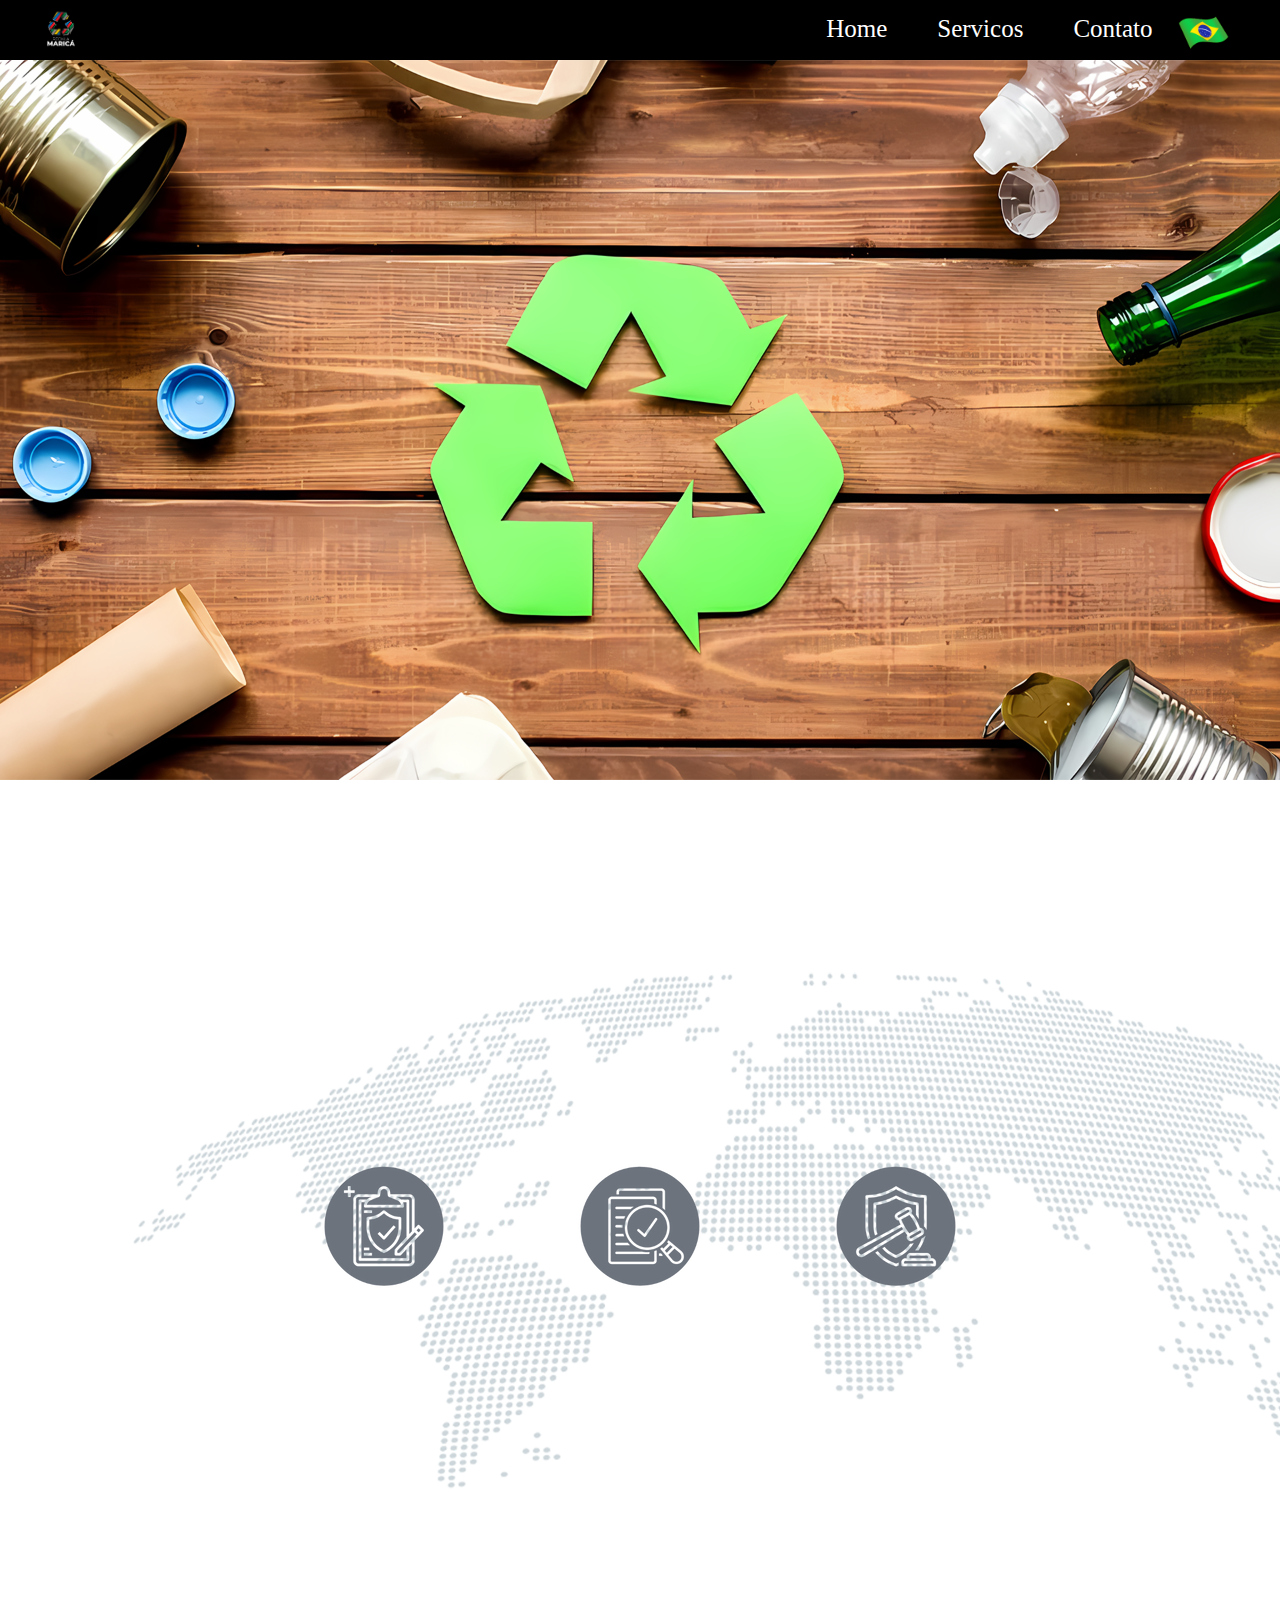
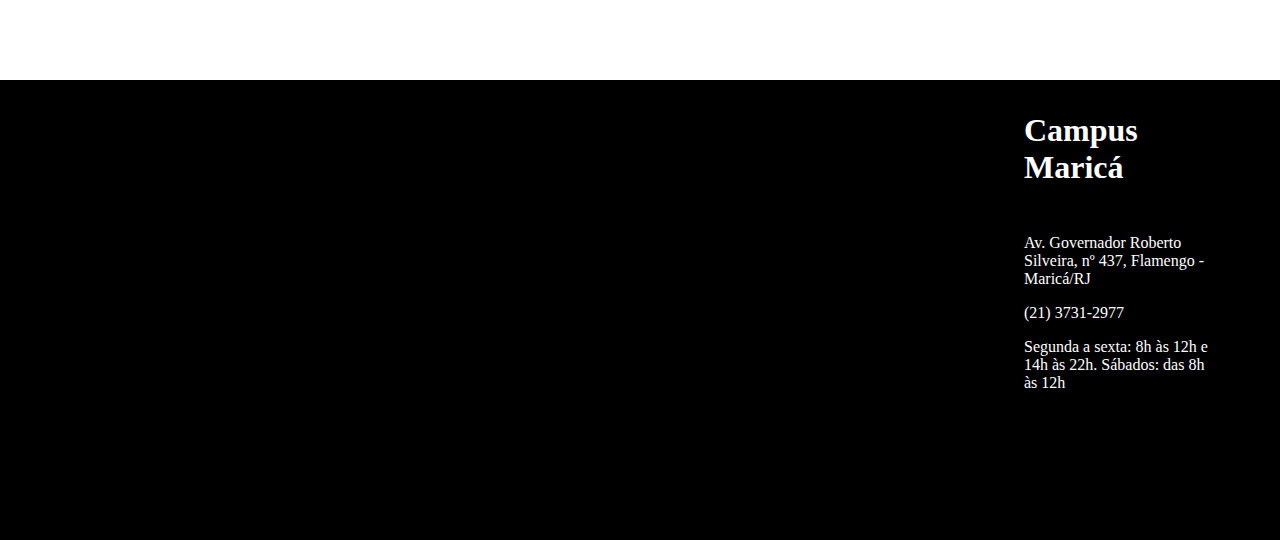
==== index.html @ cbaa12b8 "files formatted" ====
<html>
	<head>
		<link href="assets/css/styles.css" rel="stylesheet"/>
		<title>Recikla Maricá - Tecnologia para auxiliar o processo de coleta seletiva.</title>
	</head>
	<body>
		<div name="navbar">
			<div class="nb primeiro">
			</div>
			<div class="nb segundo">
				<div class="lp">
					<img width="45%" src="assets/imgs/logo-recikla-marica.png"/>
				</div>
			</div>
			<div class="nb terceiro">
				<div>
					<a class="uppertext" href='#'>Contato</a>
					<a class="uppertext" href='#'>Servicos</a>
					<a class="uppertext" href='#'>Home</a>
				</div>
			</div>
			<div class="nb quarto">
				<div class="ls">
					<img width="50%" src="assets/imgs/bandeira-brasil.ico"/>
				</div>
			</div>
		</div>
		<div class="bannerum">
			<div class="lbum">
				<img width="100%" src="assets/imgs/bg-header.png">
			</div>
		</div>
		<div class="bannerdois">
			<div class="preplinks">
				<div class="linkum">
					<img width="100%" src="assets/imgs/icon-01.png">
				</div>
				<div class="linkdois">
					<img width="100%" src="assets/imgs/icon-02.png">
				</div>
				<div class="linktres">
					<img width="100%" src="assets/imgs/icon-03.png">
				</div>
			</div>
		</div>
		<div name="footer">
			<div class="footerf primeirapart">
			</div>
			<div class="footerf segundapart">
				<iframe class='iframeconfig' src="https://www.google.com/maps/embed?pb=!1m18!1m12!1m3!1d3674.897757793613!2d-42.81518878503409!3d-22.917141685006474!2m3!1f0!2f0!3f0!3m2!1i1024!2i768!4f13.1!3m3!1m2!1s0x99ed97a377eccf%3A0x47e3b1c66d2180dc!2sUniversidade%20de%20Vassouras%20-%20Campus%20Maric%C3%A1!5e0!3m2!1spt-BR!2sbr!4v1663297349495!5m2!1spt-BR!2sbr"></iframe>
			</div>
			<div class="footerf terceirapart">
				<div class="footertexttitulo">
					<font color="white">
						<h1>
							Campus Maricá
						</h1>
					</font>
				</div>
				<div class="footertextpadrao">
					<font color="white">
						<p>
							Av. Governador Roberto Silveira, nº 437, Flamengo - Maricá/RJ
						</p>
						<p>
							(21) 3731-2977
						</p>
						<p>
							Segunda a sexta: 8h às 12h e 14h às 22h. Sábados: das 8h às 12h
						</p>
					</font>
				</div>
			</div>
		</div>
	</body>
</html>
---- assets/css/styles.css ----
body{
	margin:0px;
}
.nb{
	box-sizing:border-box;
	height:60px;
	background-color:black;
	overflow:hidden;
	position:relative;
}
.primeiro{
	width:3%;
	float:left;
}
.segundo{
	width:8%;
	float:left;
	overflow:hidden;
	display:grid;
	grid-template-rows:60px;
	grid-template-columns:100%;
	grid-template-areas:
	"lp";
	gap:0px 0px;
}
.terceiro{
	width:81%;
	float:left;
}
.quarto{
	width:8%;
	overflow:hidden;
	display:grid;
	grid-template-rows:60px;
	grid-template-columns:100%;
	grid-template-areas:
	"ls";
	gap:0px 0px;
}
.lp{
	grid-area:lp;
	justify-self:center;
	align-self:center;
}
.ls{
	grid-area:ls;
	justify-self:center;
	align-self:center;
}
.uppertext{
	float:right;
	font-size:25px;
	text-decoration:none;
	color:white;
	padding:15px 25px;
}
.uppertext:hover{
	color:red;
}
.bannerum{
	overflow:hidden;
	display:grid;
	grid-template-rows:100%;
	grid-template-columns:100%;
	grid-template-areas:
	"bannerum";
	gap:0px 0px;
}
.lbum{
	grid-area:bannerum;
	align-self:center;
	justify-self:center;
}
.bannerdois{
	background-image:url("../imgs/bg-world.png");
	background-repeat:no-repeat;
	background-size:cover;
	width:100%;
	height:100%;
	display:grid;
	grid-template-rows:100%;
	grid-template-columns:100%;
	grid-template-areas:
	"preplinks"
}
.preplinks{
	grid-area:preplinks;
	display:grid;
	grid-template-rows:33% 33% 33%;
	grid-template-columns:20% 20% 20% 20% 20%;
	grid-template-areas:
	". . . . ."
	". linkum linkdois linktres ."
	". . . . ."
}
.linkum{
	grid-area:linkum;
	align-self:center;
	justify-self:center;
}
.linkdois{
	grid-area:linkdois;
	align-self:center;
	justify-self:center;
}
.linktres{
	grid-area:linktres;
	align-self:center;
	justify-self:center;
}
.footerf{
	overflow:hidden;
	box-sizing:border-box;
	float:left;
	background-color:black;
	height:460px;
}
.primeirapart{
	width:25%;
}
.segundapart{
	width:50%;
	float:center;
}
.terceirapart{
	width:25%;
	display:grid;
	grid-template-rows:30% 70%;
	grid-template-columns:20% 60% 20%;
	grid-template-areas:
	". footertexttitulo ."
	". footertextpadrao .";
}
.iframeconfig{
	width:100%;
	height:460px;
	border:0px;
}
.footertexttitulo{
	grid-area:footertexttitulo;
	justify-self:center;
	align-self:center;
}
.footertextpadrao{
	grid-area:footertextpadrao;
	justify-self:center;
	align-self:start;
}
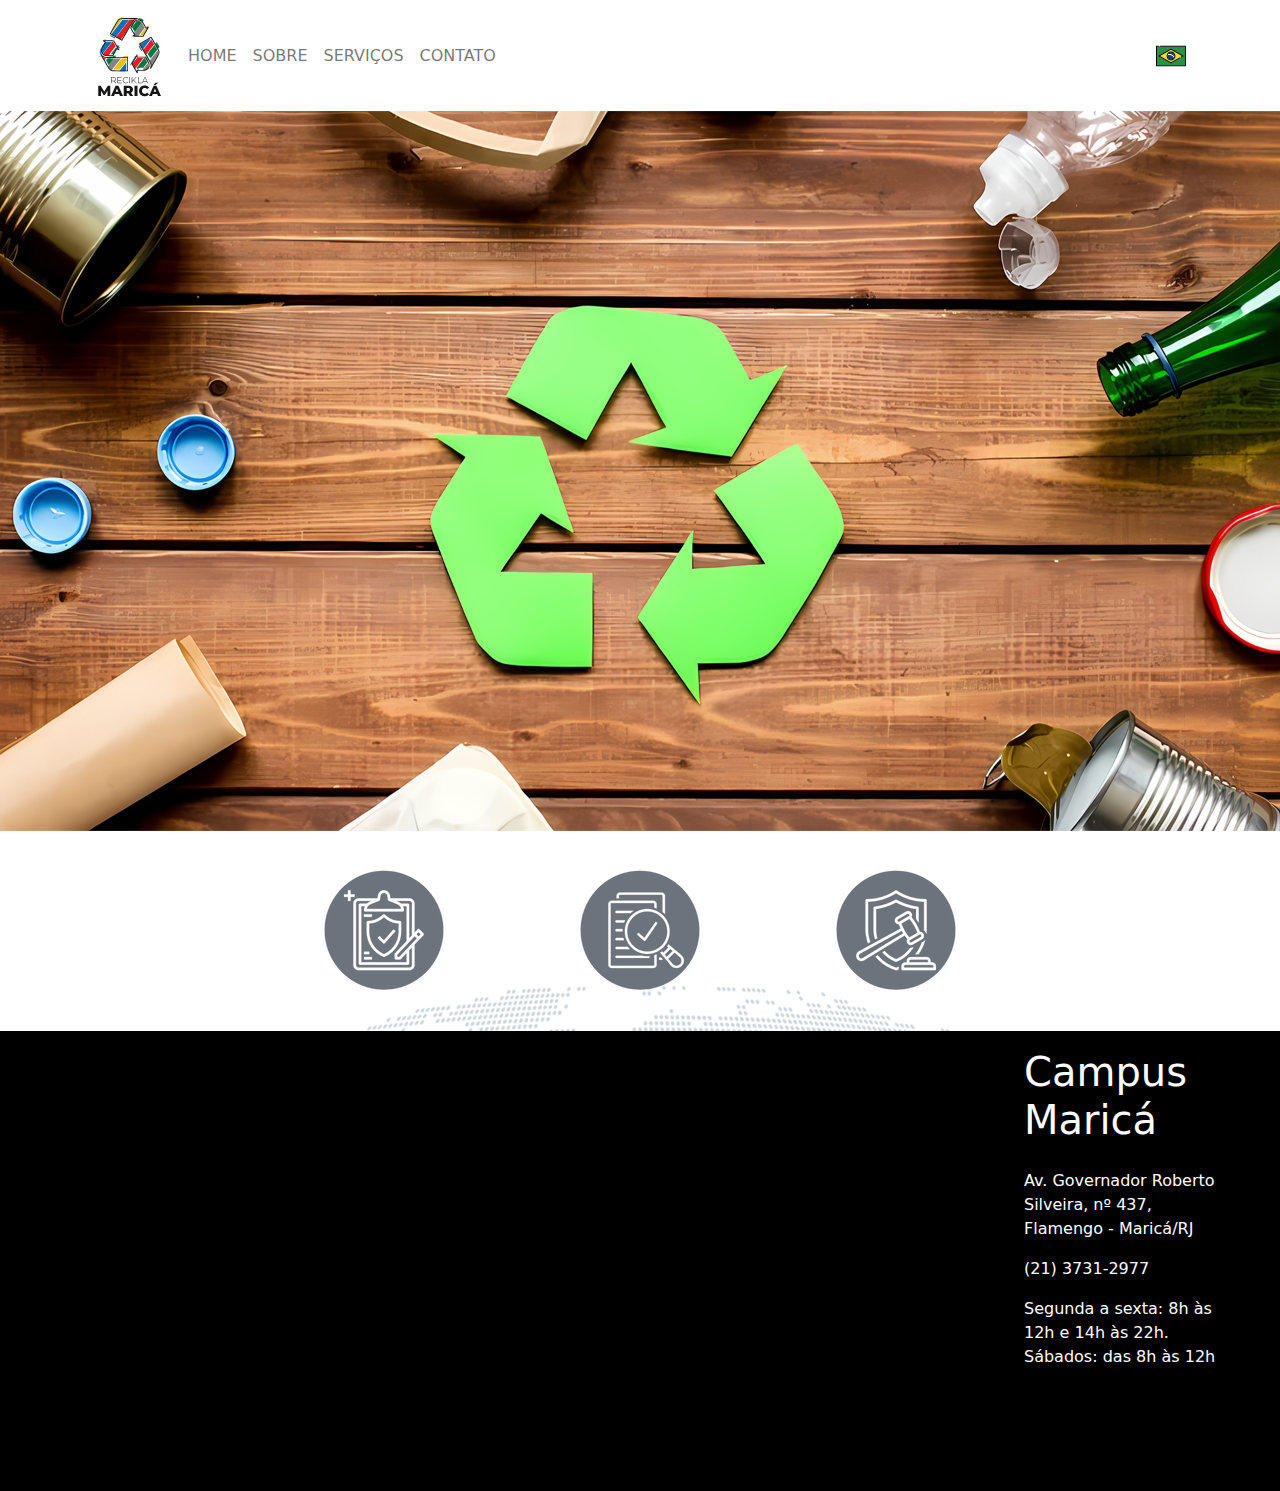
==== commit d8df3ab0: "navbar updated with bootstrap" ====
--- a/index.html
+++ b/index.html
@@ -1,76 +1,125 @@
-<html>
-	<head>
-		<link href="assets/css/styles.css" rel="stylesheet"/>
-		<title>Recikla Maricá - Tecnologia para auxiliar o processo de coleta seletiva.</title>
-	</head>
-	<body>
-		<div name="navbar">
-			<div class="nb primeiro">
-			</div>
-			<div class="nb segundo">
-				<div class="lp">
-					<img width="45%" src="assets/imgs/logo-recikla-marica.png"/>
+<!-- Com a chegada do HTML5 passamos a ter um doctype único, o <!DOCTYPE html>, passamos a não ter mais que diferenciar entre HTML e XHTML, ou seja passou a aceitar tags que terminem assim <img src=""> ou assim <img src="" />, passou também a suportar a inclusão de qualquer tag, ela sendo uma tag valida ou não e de XML (que geralmente as tags são customizadas por quem criou o XML), um exemplo de Xml é o SVG (imagem vetorial). -->
+<!DOCTYPE html>
+
+<!-- O 'lang' é um atributo de idioma do html, que será herdado por todos os demais elementos, definindo o idioma padrão do texto. -->
+<html lang="pt-BR">
+
+<!-- O elemento head representa uma coleção de metadados para o Documento. -->
+
+<head>
+	<!-- A tag meta charset="UTF-8" é uma tag meta utilizada para comunicar aos navegadores qual é o formato de codificação de caracteres utilizado naquele documento. Em outras palavras, essa tag serve para que os navegadores saibam como devem renderizar os textos incluídos em uma página específica. -->
+	<meta charset="UTF-8">
+
+	<!-- A tag meta http-equiv é exclusiva para Internet Explorer, ela pode configurar a página para ser renderizada como em outra versão do Internet Explorer. O Internet Explorer não suporta o doctype para HTML5, então provavelmente ele vai acabar indo para um modo chamado Quirks Mode. O Quirks Mode faz o site ser interpretado como uma versão mais antiga do IE, o que pode fazer o site falhar. Então, ao ao usar X-UA-Compatible com o valor IE=edge, ele força o navegador renderizar com a mais recente. -->
+	<meta http-equiv="X-UA-Compatible" content="IE=edge">
+
+	<!-- O HTML5 introduziu um método para permitir que os web designers assumam o controle da viewport, por meio da meta 'viewport'. Isso fornece ao navegador instruções sobre como controlar as dimensões e o dimensionamento da página. O 'width=device-width' define a largura da página para seguir a largura da tela do dispositivo. O 'initial-scale=1.0' define o nível de zoom inicial quando a página é carregada pela primeira vez pelo navegador. -->
+	<meta name="viewport" content="width=device-width, initial-scale=1.0">
+
+	<!-- A tag meta name='author' serve para identificar qual o nome do autor da página, geralmente o desenvolver ou a empresa desenvolvedora. -->
+	<meta name="author"	content="Fabio Correia Lima, Hygor Rasec de SantAnna Machado, Joao Pedro Portela da Trindade, Luis Antonio Sampaio Duarte, Victor Bernardo Gomes de Tatagiba">
+
+	<!-- O normalize.css faz com que os navegadores renderizem todos os elementos de forma mais consistente e de acordo com os padrões modernos. Ele visa precisamente apenas os estilos que precisam ser normalizados. -->
+	<link href="assets/css/normalize.css" rel="stylesheet" />
+
+	<!-- Estilo Bootstrap para o site. -->
+	<link href="assets/css/bootstrap.min.css" rel="stylesheet">
+
+	<!-- Estilo personalizado para o site. -->
+	<link href="assets/css/styles.css" rel="stylesheet" />
+
+	<!-- Ícones do Font-awesome. -->
+	<link rel="stylesheet" href="https://cdnjs.cloudflare.com/ajax/libs/font-awesome/6.1.2/css/all.min.css" />
+
+	<!-- Como ainda existe alguns usuários de IE, então muitos sites ainda fazem uso do html5shiv, para fazer com que seja reconhecido as tags como <section>, <footer> e <nav>. -->
+	<!--[if lt IE 9]>
+			<script src="https://cdnjs.cloudflare.com/ajax/libs/html5shiv/3.7.3/html5shiv.min.js"></script>
+		<![endif]-->
+
+	<!-- Título do site -->
+	<title>Recikla Maricá - Tecnologia para auxiliar o processo de coleta seletiva.</title>
+</head>
+
+<body>
+	<div class="container">
+		<nav class="navbar navbar-expand-lg navbar-light">
+			<div class="container-fluid">
+				<img class="navbar-brand" src="assets/imgs/logo-recikla-marica.png" />
+				<button class="navbar-toggler" type="button" data-bs-toggle="collapse" data-bs-target="#navbarText" aria-controls="navbarText" aria-expanded="false" aria-label="Toggle navigation">
+					<span class="navbar-toggler-icon"></span>
+				</button>
+				<div class="collapse navbar-collapse" id="navbarText">
+					<ul class="navbar-nav me-auto mb-2 mb-lg-0">
+						<li class="nav-item">
+							<a class="nav-link" href="#">HOME</a>
+						</li>
+						<li class="nav-item">
+							<a class="nav-link" href="#">SOBRE</a>
+						</li>
+						<li class="nav-item">
+							<a class="nav-link" href="#">SERVIÇOS</a>
+						</li>
+						<li class="nav-item">
+							<a class="nav-link" href="#">CONTATO</a>
+						</li>
+					</ul>
+					<object data="assets/imgs/bandeira-brasil.svg" width="30" height="30"> </object>
 				</div>
 			</div>
-			<div class="nb terceiro">
-				<div>
-					<a class="uppertext" href='#'>Contato</a>
-					<a class="uppertext" href='#'>Servicos</a>
-					<a class="uppertext" href='#'>Home</a>
-				</div>
+		</nav>
+	</div>
+
+	<div class="bannerum">
+		<div class="lbum">
+			<img width="100%" src="assets/imgs/bg-header.png">
+		</div>
+	</div>
+	<div class="bannerdois">
+		<div class="preplinks">
+			<div class="linkum">
+				<img width="100%" src="assets/imgs/icon-01.png">
 			</div>
-			<div class="nb quarto">
-				<div class="ls">
-					<img width="50%" src="assets/imgs/bandeira-brasil.ico"/>
-				</div>
+			<div class="linkdois">
+				<img width="100%" src="assets/imgs/icon-02.png">
+			</div>
+			<div class="linktres">
+				<img width="100%" src="assets/imgs/icon-03.png">
 			</div>
 		</div>
-		<div class="bannerum">
-			<div class="lbum">
-				<img width="100%" src="assets/imgs/bg-header.png">
+	</div>
+	<div name="footer">
+		<div class="footerf primeirapart">
+		</div>
+		<div class="footerf segundapart">
+			<iframe class='iframeconfig'
+				src="https://www.google.com/maps/embed?pb=!1m18!1m12!1m3!1d3674.897757793613!2d-42.81518878503409!3d-22.917141685006474!2m3!1f0!2f0!3f0!3m2!1i1024!2i768!4f13.1!3m3!1m2!1s0x99ed97a377eccf%3A0x47e3b1c66d2180dc!2sUniversidade%20de%20Vassouras%20-%20Campus%20Maric%C3%A1!5e0!3m2!1spt-BR!2sbr!4v1663297349495!5m2!1spt-BR!2sbr"></iframe>
+		</div>
+		<div class="footerf terceirapart">
+			<div class="footertexttitulo">
+				<font color="white">
+					<h1>
+						Campus Maricá
+					</h1>
+				</font>
+			</div>
+			<div class="footertextpadrao">
+				<font color="white">
+					<p>
+						Av. Governador Roberto Silveira, nº 437, Flamengo - Maricá/RJ
+					</p>
+					<p>
+						(21) 3731-2977
+					</p>
+					<p>
+						Segunda a sexta: 8h às 12h e 14h às 22h. Sábados: das 8h às 12h
+					</p>
+				</font>
 			</div>
 		</div>
-		<div class="bannerdois">
-			<div class="preplinks">
-				<div class="linkum">
-					<img width="100%" src="assets/imgs/icon-01.png">
-				</div>
-				<div class="linkdois">
-					<img width="100%" src="assets/imgs/icon-02.png">
-				</div>
-				<div class="linktres">
-					<img width="100%" src="assets/imgs/icon-03.png">
-				</div>
-			</div>
-		</div>
-		<div name="footer">
-			<div class="footerf primeirapart">
-			</div>
-			<div class="footerf segundapart">
-				<iframe class='iframeconfig' src="https://www.google.com/maps/embed?pb=!1m18!1m12!1m3!1d3674.897757793613!2d-42.81518878503409!3d-22.917141685006474!2m3!1f0!2f0!3f0!3m2!1i1024!2i768!4f13.1!3m3!1m2!1s0x99ed97a377eccf%3A0x47e3b1c66d2180dc!2sUniversidade%20de%20Vassouras%20-%20Campus%20Maric%C3%A1!5e0!3m2!1spt-BR!2sbr!4v1663297349495!5m2!1spt-BR!2sbr"></iframe>
-			</div>
-			<div class="footerf terceirapart">
-				<div class="footertexttitulo">
-					<font color="white">
-						<h1>
-							Campus Maricá
-						</h1>
-					</font>
-				</div>
-				<div class="footertextpadrao">
-					<font color="white">
-						<p>
-							Av. Governador Roberto Silveira, nº 437, Flamengo - Maricá/RJ
-						</p>
-						<p>
-							(21) 3731-2977
-						</p>
-						<p>
-							Segunda a sexta: 8h às 12h e 14h às 22h. Sábados: das 8h às 12h
-						</p>
-					</font>
-				</div>
-			</div>
-		</div>
-	</body>
+	</div>
+
+	<!-- JavaScript Bootstrap para o site. -->
+	<script src="assets/js/bootstrap.bundle.min.js"></script>
+</body>
+
 </html>--- a/assets/css/styles.css
+++ b/assets/css/styles.css
@@ -1,17 +1,11 @@
-body{
-	margin:0px;
+.nb {
+	box-sizing: border-box;
+	height: 60px;
+	background-color: black;
+	overflow: hidden;
+	position: relative;
 }
-.nb{
-	box-sizing:border-box;
-	height:60px;
-	background-color:black;
-	overflow:hidden;
-	position:relative;
-}
-.primeiro{
-	width:3%;
-	float:left;
-}
+
 .segundo{
 	width:8%;
 	float:left;
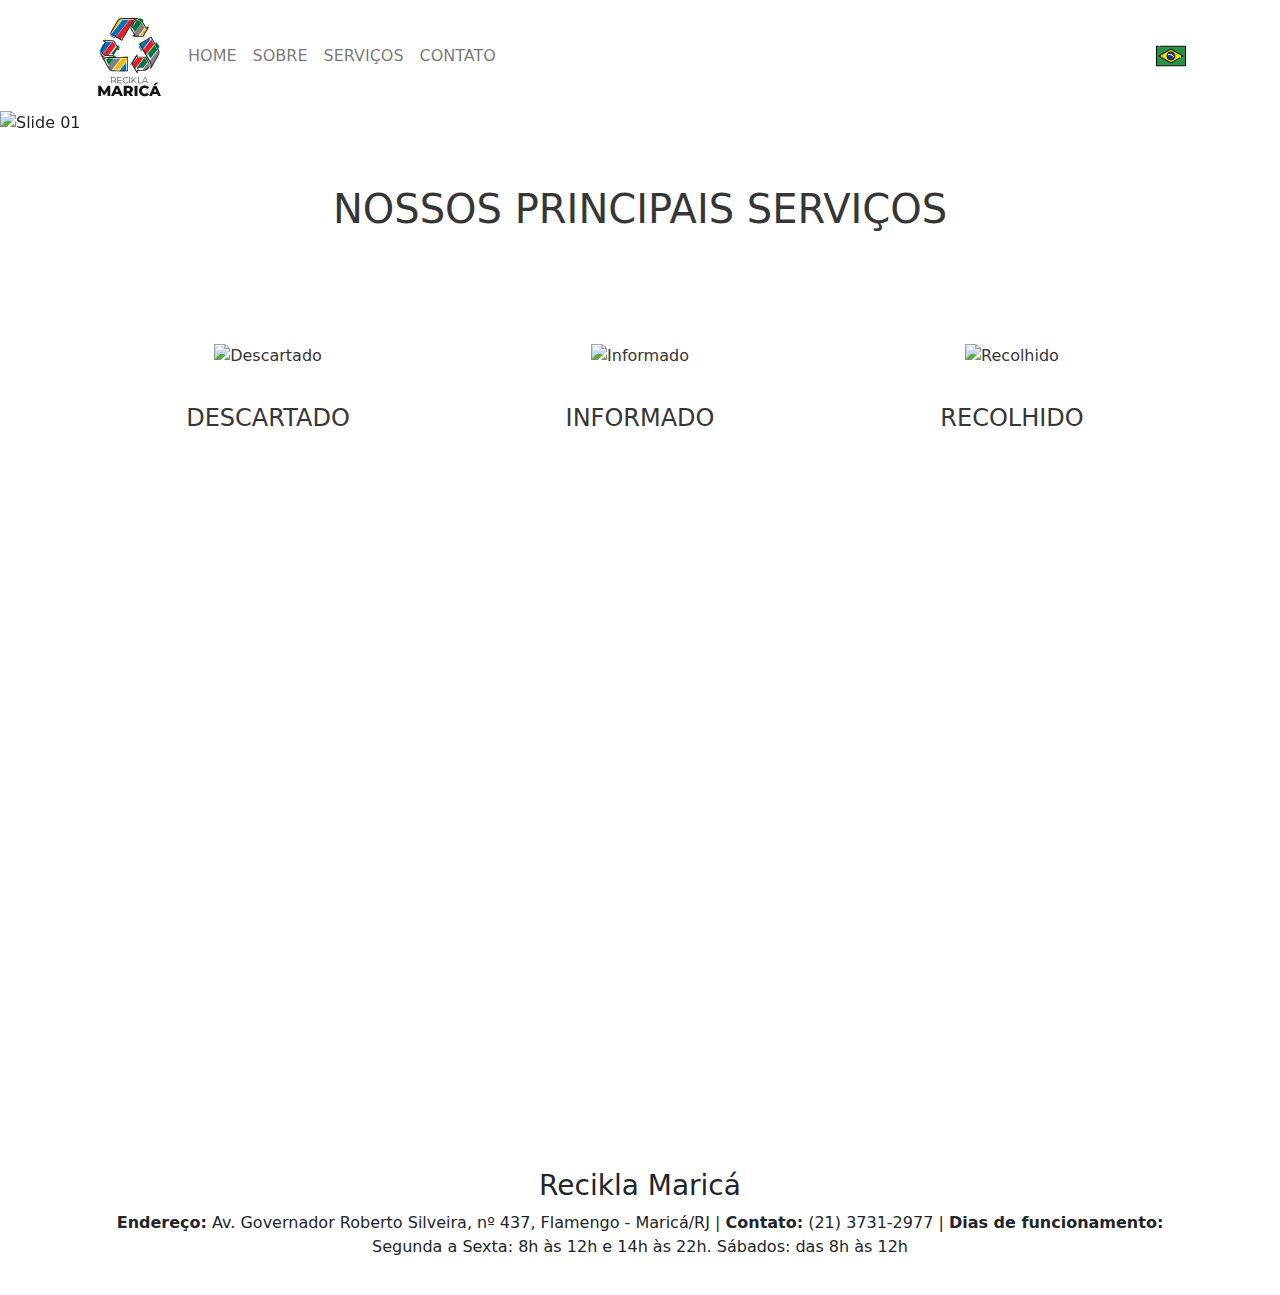
==== commit 34fdd64c: "some comments" ====
--- a/index.html
+++ b/index.html
@@ -33,88 +33,108 @@
 
 	<!-- Como ainda existe alguns usuários de IE, então muitos sites ainda fazem uso do html5shiv, para fazer com que seja reconhecido as tags como <section>, <footer> e <nav>. -->
 	<!--[if lt IE 9]>
-			<script src="https://cdnjs.cloudflare.com/ajax/libs/html5shiv/3.7.3/html5shiv.min.js"></script>
-		<![endif]-->
+		<script src="https://cdnjs.cloudflare.com/ajax/libs/html5shiv/3.7.3/html5shiv.min.js"></script>
+	<![endif]-->
 
 	<!-- Título do site -->
 	<title>Recikla Maricá - Tecnologia para auxiliar o processo de coleta seletiva.</title>
 </head>
 
 <body>
+
+	<!-- Aqui estamos usando um container do Bootstrap para criar uma borda lateral. -->
 	<div class="container">
+
+		<!-- Aqui estamos criando um nav para o nosso menu principal. Ele cria um estilo de "hamburguer" quando a janela é reduzida de tamanho. Ou seja, um menu responsivo. -->
 		<nav class="navbar navbar-expand-lg navbar-light">
+
 			<div class="container-fluid">
+
+				<!-- Logo do site. -->
 				<img class="navbar-brand" src="assets/imgs/logo-recikla-marica.png" />
+
 				<button class="navbar-toggler" type="button" data-bs-toggle="collapse" data-bs-target="#navbarText" aria-controls="navbarText" aria-expanded="false" aria-label="Toggle navigation">
 					<span class="navbar-toggler-icon"></span>
 				</button>
 				<div class="collapse navbar-collapse" id="navbarText">
 					<ul class="navbar-nav me-auto mb-2 mb-lg-0">
+
+						<!-- Menu principal do site. -->
 						<li class="nav-item">
-							<a class="nav-link" href="#">HOME</a>
+							<a class="nav-link" href="index.html">HOME</a>
 						</li>
 						<li class="nav-item">
-							<a class="nav-link" href="#">SOBRE</a>
+							<a class="nav-link" href="sobre.html">SOBRE</a>
 						</li>
 						<li class="nav-item">
-							<a class="nav-link" href="#">SERVIÇOS</a>
+							<a class="nav-link" href="servicos.html">SERVIÇOS</a>
 						</li>
 						<li class="nav-item">
-							<a class="nav-link" href="#">CONTATO</a>
+							<a class="nav-link" href="contato.html">CONTATO</a>
 						</li>
 					</ul>
-					<object data="assets/imgs/bandeira-brasil.svg" width="30" height="30"> </object>
+
+					<!-- Bandeira do Brasil. -->
+					<img width="30" height="30" src="assets/imgs/bandeira-brasil.svg" alt="Bandeira do Brasil"/>
 				</div>
 			</div>
 		</nav>
 	</div>
 
-	<div class="bannerum">
-		<div class="lbum">
-			<img width="100%" src="assets/imgs/bg-header.png">
+	<!-- Aqui estamos criando um carrocel com slides de imagens para estilizar o nosso Header. Essa formatação está sendo possível graças ao Bootstrap. -->
+	<div id="carouselExampleControls" class="carousel slide" data-bs-ride="carousel">
+		<div class="carousel-inner">
+			<div class="carousel-item active">
+				<img class="d-block w-100" src="assets/imgs/bg-slide-01.jpg" alt="Slide 01">
+			</div>
+			<div class="carousel-item">
+				<img class="d-block w-100" src="assets/imgs/bg-slide-02.jpg" alt="Slide 02">
+			</div>
 		</div>
+		<button class="carousel-control-prev" type="button" data-bs-target="#carouselExampleControls" data-bs-slide="prev">
+			<span class="carousel-control-prev-icon" aria-hidden="true"></span>
+			<span class="visually-hidden">Anterior</span>
+		</button>
+		<button class="carousel-control-next" type="button" data-bs-target="#carouselExampleControls" data-bs-slide="next">
+			<span class="carousel-control-next-icon" aria-hidden="true"></span>
+			<span class="visually-hidden">Próximo</span>
+		</button>
 	</div>
-	<div class="bannerdois">
-		<div class="preplinks">
-			<div class="linkum">
-				<img width="100%" src="assets/imgs/icon-01.png">
-			</div>
-			<div class="linkdois">
-				<img width="100%" src="assets/imgs/icon-02.png">
-			</div>
-			<div class="linktres">
-				<img width="100%" src="assets/imgs/icon-03.png">
+
+	<!-- Sessão com ícones sobre os principais serviços. -->
+	<div class="services">
+		<div class="container text-center">
+			<h1>NOSSOS PRINCIPAIS SERVIÇOS</h1>
+			<div class="row services-icons">
+				<div class="col-md-4 services-icon">
+					<img width="110" height="110" src="assets/imgs/01-descartado.svg" alt="Descartado"/>
+					<p><h4>DESCARTADO</h4></p>
+				</div>
+				<div class="col-md-4 services-icon">
+					<img width="110" height="110" src="assets/imgs/02-informado.svg" alt="Informado"/>
+					<p><h4>INFORMADO</h4></p>
+				</div>
+				<div class="col-md-4 services-icon">
+					<img width="110" height="110" src="assets/imgs/03-recolhido.svg" alt="Recolhido"/>
+					<p><h4>RECOLHIDO</h4></p>
+				</div>
 			</div>
 		</div>
 	</div>
-	<div name="footer">
-		<div class="footerf primeirapart">
+
+	<!-- Sessão com localicação. -->
+	<div class="place text-center">
+		<div class="container">
+			<h1>NOSSA LOCALIZAÇÃO</h1>
+			<iframe src="https://www.google.com/maps/embed?pb=!1m18!1m12!1m3!1d3674.897757793613!2d-42.81518878503409!3d-22.917141685006474!2m3!1f0!2f0!3f0!3m2!1i1024!2i768!4f13.1!3m3!1m2!1s0x99ed97a377eccf%3A0x47e3b1c66d2180dc!2sUniversidade%20de%20Vassouras%20-%20Campus%20Maric%C3%A1!5e0!3m2!1spt-BR!2sbr!4v1663297349495!5m2!1spt-BR!2sbr"></iframe>
 		</div>
-		<div class="footerf segundapart">
-			<iframe class='iframeconfig'
-				src="https://www.google.com/maps/embed?pb=!1m18!1m12!1m3!1d3674.897757793613!2d-42.81518878503409!3d-22.917141685006474!2m3!1f0!2f0!3f0!3m2!1i1024!2i768!4f13.1!3m3!1m2!1s0x99ed97a377eccf%3A0x47e3b1c66d2180dc!2sUniversidade%20de%20Vassouras%20-%20Campus%20Maric%C3%A1!5e0!3m2!1spt-BR!2sbr!4v1663297349495!5m2!1spt-BR!2sbr"></iframe>
-		</div>
-		<div class="footerf terceirapart">
-			<div class="footertexttitulo">
-				<font color="white">
-					<h1>
-						Campus Maricá
-					</h1>
-				</font>
-			</div>
-			<div class="footertextpadrao">
-				<font color="white">
-					<p>
-						Av. Governador Roberto Silveira, nº 437, Flamengo - Maricá/RJ
-					</p>
-					<p>
-						(21) 3731-2977
-					</p>
-					<p>
-						Segunda a sexta: 8h às 12h e 14h às 22h. Sábados: das 8h às 12h
-					</p>
-				</font>
-			</div>
+	</div>
+
+	<!-- Footer com endereço, contato e dias de funcionamento. -->
+	<div class="container text-center">
+		<div class="footer">
+			<h3>Recikla Maricá</h3>
+			<p><b>Endereço:</b> Av. Governador Roberto Silveira, nº 437, Flamengo - Maricá/RJ | <b>Contato:</b> (21) 3731-2977 | <b>Dias de funcionamento:</b> Segunda a Sexta: 8h às 12h e 14h às 22h. Sábados: das 8h às 12h</p>
 		</div>
 	</div>
 
--- a/assets/css/styles.css
+++ b/assets/css/styles.css
@@ -1,142 +1,108 @@
-.nb {
-	box-sizing: border-box;
-	height: 60px;
-	background-color: black;
-	overflow: hidden;
+/* Estilos para a página index.html */
+/* ================================ */
+.services {
+	color: rgb(54, 54, 54);
+	padding: 50px 0;
+	background-image: url("../imgs/bg-world-01.jpg");
+	background-position: center;
+	background-size: cover;
+}
+
+.services-icons {
+	margin: 90px 0 0 0;
+}
+
+.services-icon {
+	margin: 20px 0;
+}
+
+.services-icon p {
+	padding-top: 20px !important;
+}
+
+
+/* Estilos para a localização */
+/* ========================== */
+.place {
+	color: #FFFFFF;
+	padding: 50px 0;
+	background-image: url("../imgs/bg-world-02.jpg");
+	background-position: center;
+	background-size: cover;
+}
+
+.place iframe {
+	margin-top: 40px;
+	width: 100%;
+	height: 400px;
+	border: 0;
+}
+
+
+/* Estilos para o footer */
+/* ===================== */
+.footer {
+	padding: 20px 0;
+}
+
+
+/* Estilos para a página sobre.html */
+/* ================================ */
+.about {
+	color: rgb(255, 255, 255);
+	padding: 50px 0;
+	background-image: url("../imgs/bg-about.jpg");
+	background-position: center;
+	background-size: cover;
+}
+
+.about-imgs {
+	margin: 90px 0 0 0;
+}
+
+.about-img {
+	margin: 20px 0;
+}
+
+
+/* Estilos para a página servicos.html */
+/* =================================== */
+.app {
+	color: rgb(54, 54, 54);
+	padding: 50px 0;
+	display: block;
 	position: relative;
 }
 
-.segundo{
-	width:8%;
-	float:left;
-	overflow:hidden;
-	display:grid;
-	grid-template-rows:60px;
-	grid-template-columns:100%;
-	grid-template-areas:
-	"lp";
-	gap:0px 0px;
+.app::after {
+	content: "";
+	background-image: url("../imgs/bg-service.jpg");
+	background-position: center;
+	background-size: cover;
+	opacity: 0.8;
+	top: 0;
+	left: 0;
+	bottom: 0;
+	right: 0;
+	position: absolute;
+	z-index: -1;
 }
-.terceiro{
-	width:81%;
-	float:left;
+
+.app-imgs {
+	margin: 90px 0 0 0;
 }
-.quarto{
-	width:8%;
-	overflow:hidden;
-	display:grid;
-	grid-template-rows:60px;
-	grid-template-columns:100%;
-	grid-template-areas:
-	"ls";
-	gap:0px 0px;
+
+.app-img {
+	margin: 20px 0;
 }
-.lp{
-	grid-area:lp;
-	justify-self:center;
-	align-self:center;
-}
-.ls{
-	grid-area:ls;
-	justify-self:center;
-	align-self:center;
-}
-.uppertext{
-	float:right;
-	font-size:25px;
-	text-decoration:none;
-	color:white;
-	padding:15px 25px;
-}
-.uppertext:hover{
-	color:red;
-}
-.bannerum{
-	overflow:hidden;
-	display:grid;
-	grid-template-rows:100%;
-	grid-template-columns:100%;
-	grid-template-areas:
-	"bannerum";
-	gap:0px 0px;
-}
-.lbum{
-	grid-area:bannerum;
-	align-self:center;
-	justify-self:center;
-}
-.bannerdois{
-	background-image:url("../imgs/bg-world.png");
-	background-repeat:no-repeat;
-	background-size:cover;
-	width:100%;
-	height:100%;
-	display:grid;
-	grid-template-rows:100%;
-	grid-template-columns:100%;
-	grid-template-areas:
-	"preplinks"
-}
-.preplinks{
-	grid-area:preplinks;
-	display:grid;
-	grid-template-rows:33% 33% 33%;
-	grid-template-columns:20% 20% 20% 20% 20%;
-	grid-template-areas:
-	". . . . ."
-	". linkum linkdois linktres ."
-	". . . . ."
-}
-.linkum{
-	grid-area:linkum;
-	align-self:center;
-	justify-self:center;
-}
-.linkdois{
-	grid-area:linkdois;
-	align-self:center;
-	justify-self:center;
-}
-.linktres{
-	grid-area:linktres;
-	align-self:center;
-	justify-self:center;
-}
-.footerf{
-	overflow:hidden;
-	box-sizing:border-box;
-	float:left;
-	background-color:black;
-	height:460px;
-}
-.primeirapart{
-	width:25%;
-}
-.segundapart{
-	width:50%;
-	float:center;
-}
-.terceirapart{
-	width:25%;
-	display:grid;
-	grid-template-rows:30% 70%;
-	grid-template-columns:20% 60% 20%;
-	grid-template-areas:
-	". footertexttitulo ."
-	". footertextpadrao .";
-}
-.iframeconfig{
-	width:100%;
-	height:460px;
-	border:0px;
-}
-.footertexttitulo{
-	grid-area:footertexttitulo;
-	justify-self:center;
-	align-self:center;
-}
-.footertextpadrao{
-	grid-area:footertextpadrao;
-	justify-self:center;
-	align-self:start;
+
+
+/* Estilos para a página contato.html */
+/* ================================== */
+.contact {
+	color: rgb(255, 255, 255);
+	padding: 50px 0;
+	background-image: url("../imgs/bg-world-02.jpg");
+	background-position: center;
+	background-size: cover;
 }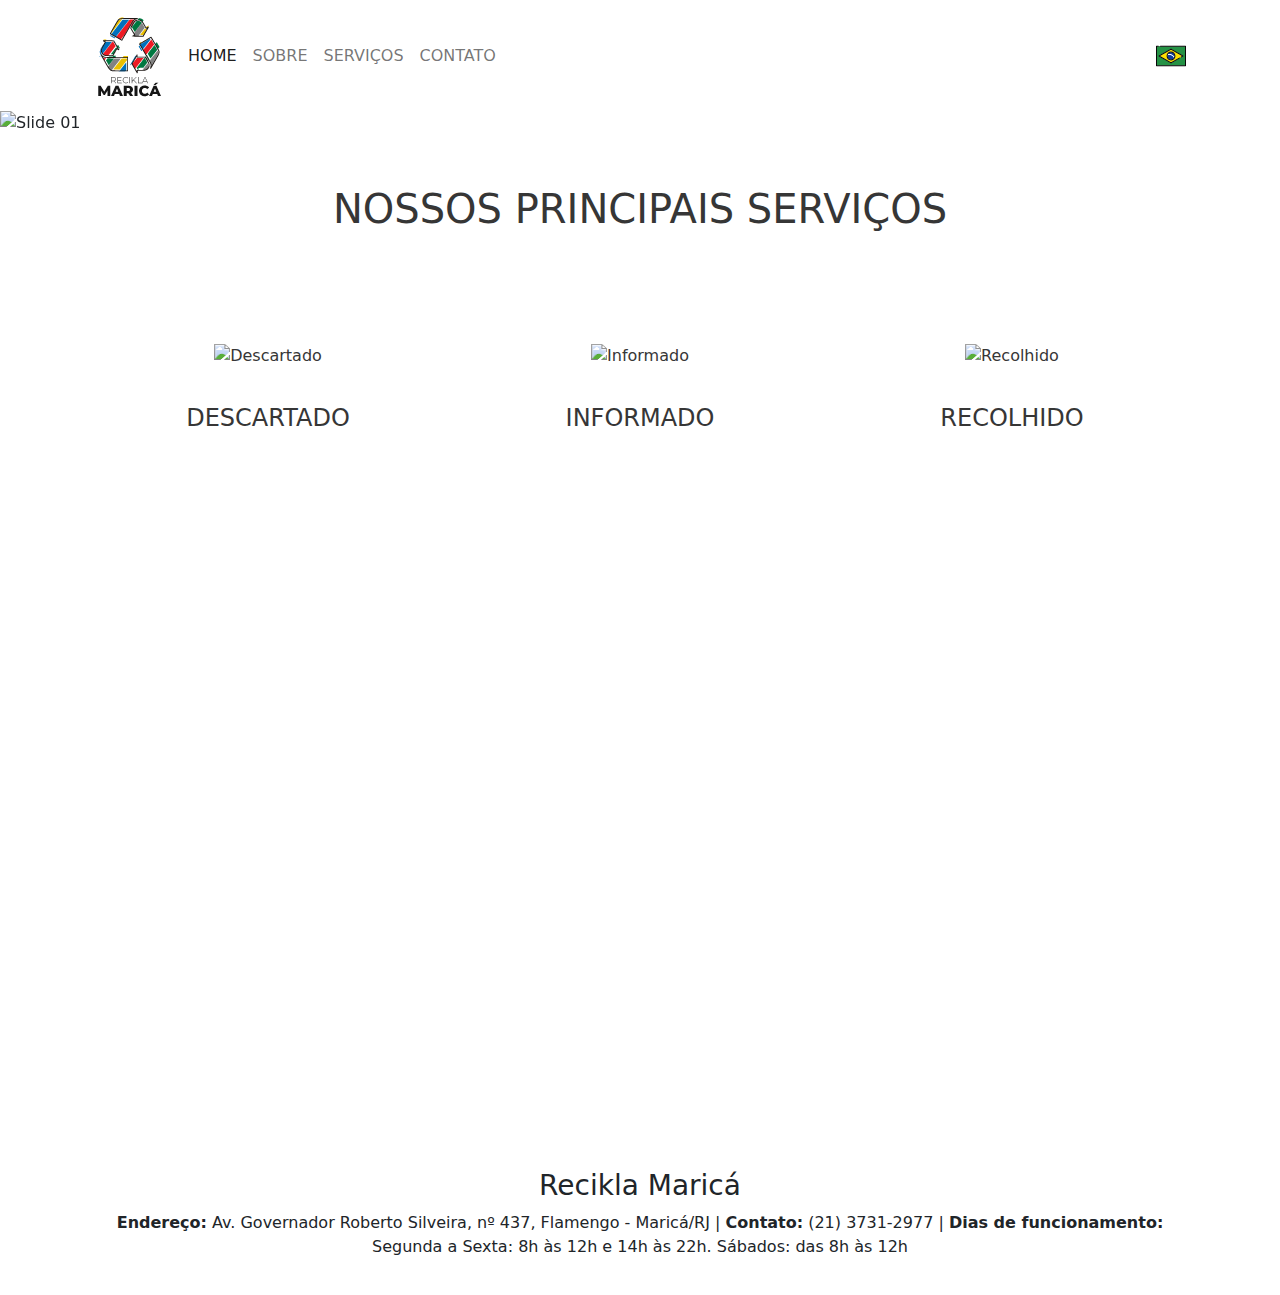
==== commit 36556dd9: "small fixes" ====
--- a/index.html
+++ b/index.html
@@ -17,7 +17,7 @@
 	<meta name="viewport" content="width=device-width, initial-scale=1.0">
 
 	<!-- A tag meta name='author' serve para identificar qual o nome do autor da página, geralmente o desenvolver ou a empresa desenvolvedora. -->
-	<meta name="author"	content="Fabio Correia Lima, Hygor Rasec de SantAnna Machado, Joao Pedro Portela da Trindade, Luis Antonio Sampaio Duarte, Victor Bernardo Gomes de Tatagiba">
+	<meta name="author"	content="Fabio Correia Lima, Hygor Rasec de SantAnna Machado, Joao Pedro Portela da Trindade, Luis Antonio Sampaio Duarte, Nícolas Oliveira, Victor Bernardo Gomes de Tatagiba">
 
 	<!-- O normalize.css faz com que os navegadores renderizem todos os elementos de forma mais consistente e de acordo com os padrões modernos. Ele visa precisamente apenas os estilos que precisam ser normalizados. -->
 	<link href="assets/css/normalize.css" rel="stylesheet" />
@@ -61,7 +61,7 @@
 
 						<!-- Menu principal do site. -->
 						<li class="nav-item">
-							<a class="nav-link" href="index.html">HOME</a>
+							<a class="nav-link active" href="index.html">HOME</a>
 						</li>
 						<li class="nav-item">
 							<a class="nav-link" href="sobre.html">SOBRE</a>
